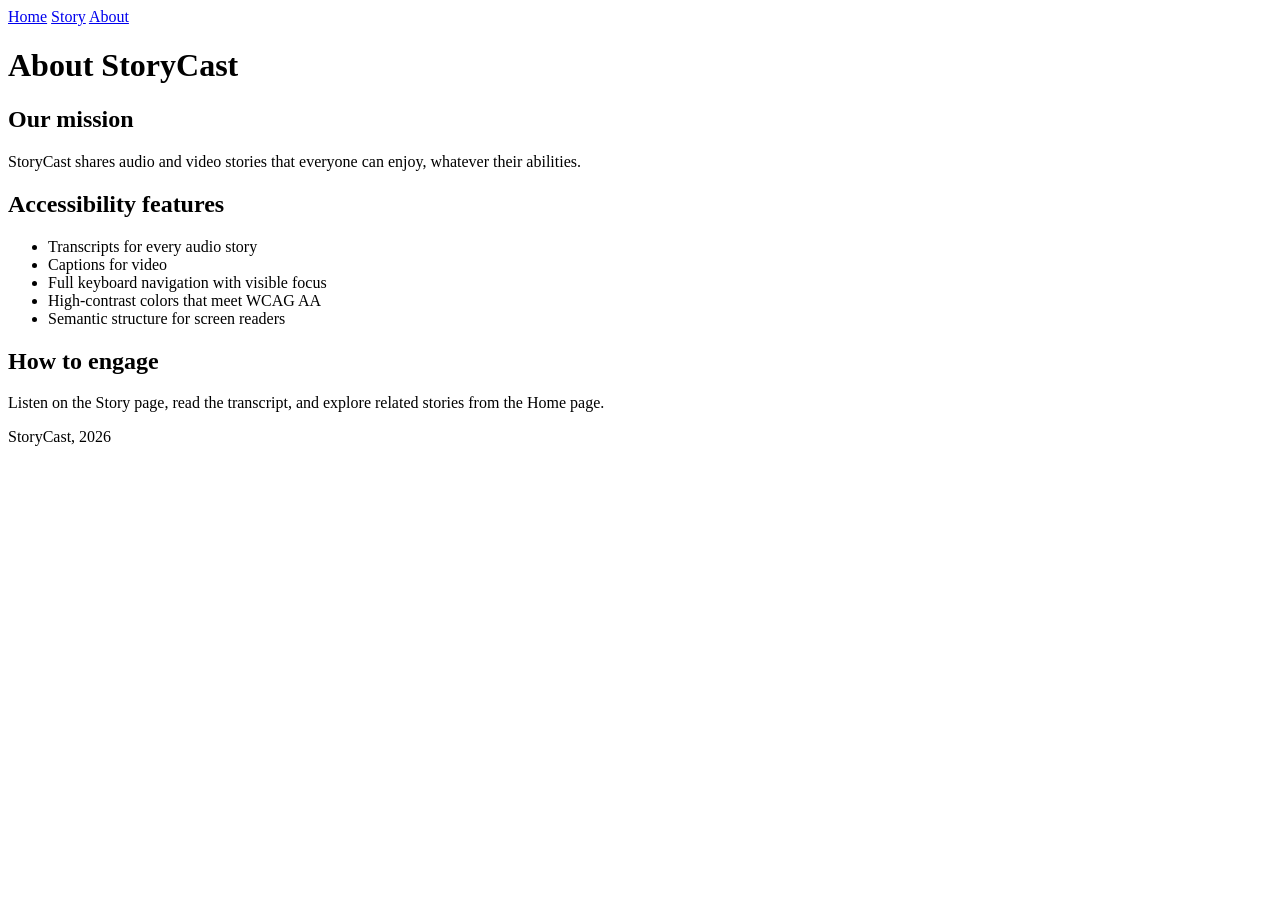
==== about.html @ c580cc2f "Add about page" ====
<!DOCTYPE html>
<html lang="en">
<head>
  <meta charset="UTF-8">
  <meta name="viewport" content="width=device-width, initial-scale=1">
  <title>About and Access | StoryCast</title>
  <link rel="stylesheet" href="css/main.css">
</head>
<body>

  <header>
    <nav aria-label="Main navigation">
      <a href="index.html">Home</a>
      <a href="story/story-1.html">Story</a>
      <a href="about.html" aria-current="page">About</a>
    </nav>
  </header>

  <main id="main">
    <h1>About StoryCast</h1>

    <section aria-labelledby="mission-title">
      <h2 id="mission-title">Our mission</h2>
      <p>StoryCast shares audio and video stories that everyone can enjoy, whatever their abilities.</p>
    </section>

    <section aria-labelledby="access-title">
      <h2 id="access-title">Accessibility features</h2>
      <ul>
        <li>Transcripts for every audio story</li>
        <li>Captions for video</li>
        <li>Full keyboard navigation with visible focus</li>
        <li>High-contrast colors that meet WCAG AA</li>
        <li>Semantic structure for screen readers</li>
      </ul>
    </section>

    <section aria-labelledby="engage-title">
      <h2 id="engage-title">How to engage</h2>
      <p>Listen on the Story page, read the transcript, and explore related stories from the Home page.</p>
    </section>
  </main>

  <footer>
    <p>StoryCast, 2026</p>
  </footer>

</body>
</html>
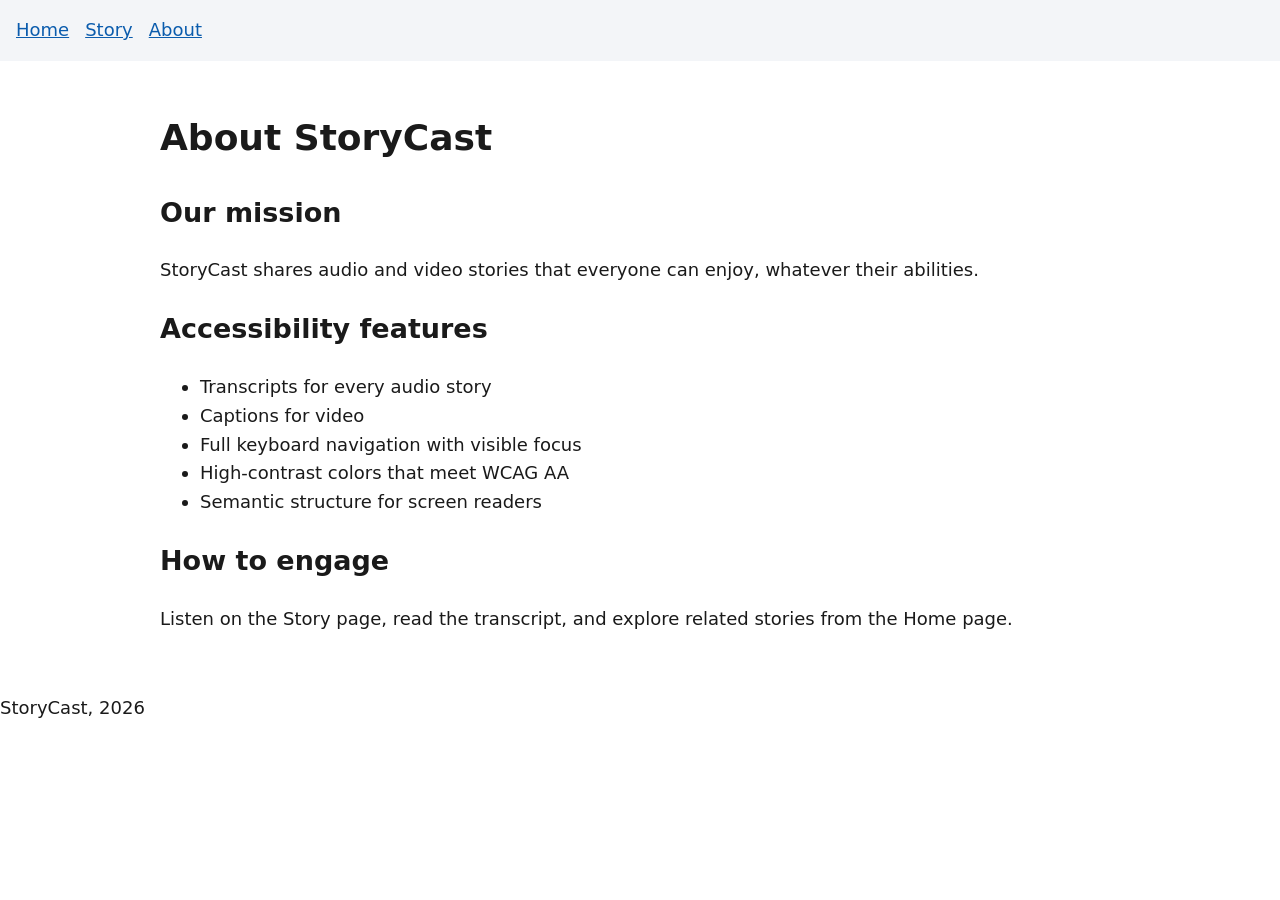
==== commit 6d7b8988: "Add skip link and accessibility checks" ====
--- a/about.html
+++ b/about.html
@@ -8,6 +8,7 @@
 </head>
 <body>
 
+      <a class="skip-link" href="#main">Skip to main content</a>
   <header>
     <nav aria-label="Main navigation">
       <a href="index.html">Home</a>
--- a/css/main.css
+++ b/css/main.css
@@ -0,0 +1,80 @@
+body {
+  margin: 0;
+  font-family: system-ui, -apple-system, "Segoe UI", Roboto, sans-serif;
+  font-size: 1.125rem;
+  line-height: 1.6;
+  color: #1a1a1a;
+  background: #ffffff;
+}
+
+a {
+  color: #0b5cad;
+}
+
+a:focus-visible,
+audio:focus-visible {
+  outline: 3px solid #ffc107;
+  outline-offset: 3px;
+}
+
+nav {
+  display: flex;
+  gap: 1rem;
+  padding: 1rem;
+  background: #f3f5f8;
+}
+
+main {
+  max-width: 60rem;
+  margin: 0 auto;
+  padding: 1.5rem;
+}
+
+.featured {
+  display: grid;
+  gap: 1.5rem;
+  grid-template-columns: repeat(auto-fit, minmax(18rem, 1fr));
+}
+
+.card {
+  container-type: inline-size;
+  container-name: card;
+  background: #f3f5f8;
+  padding: 1rem;
+  border-radius: 0.5rem;
+}
+
+.card img {
+  display: block;
+  width: 100%;
+  height: 12rem;
+  object-fit: cover;
+  border-radius: 0.25rem;
+}
+
+@container card (min-width: 30rem) {
+  .card__inner {
+    display: flex;
+    gap: 1rem;
+    align-items: center;
+  }
+  .card__inner figure {
+    flex: 0 0 40%;
+    margin: 0;
+  }
+}
+.skip-link {
+  position: absolute;
+  left: -999px;
+  background: #1a1a1a;
+  color: #ffffff;
+  padding: 0.5rem 1rem;
+}
+
+.skip-link:focus {
+  left: 1rem;
+  top: 0.5rem;
+  z-index: 10;
+}
+
+/*# sourceMappingURL=main.css.map */
